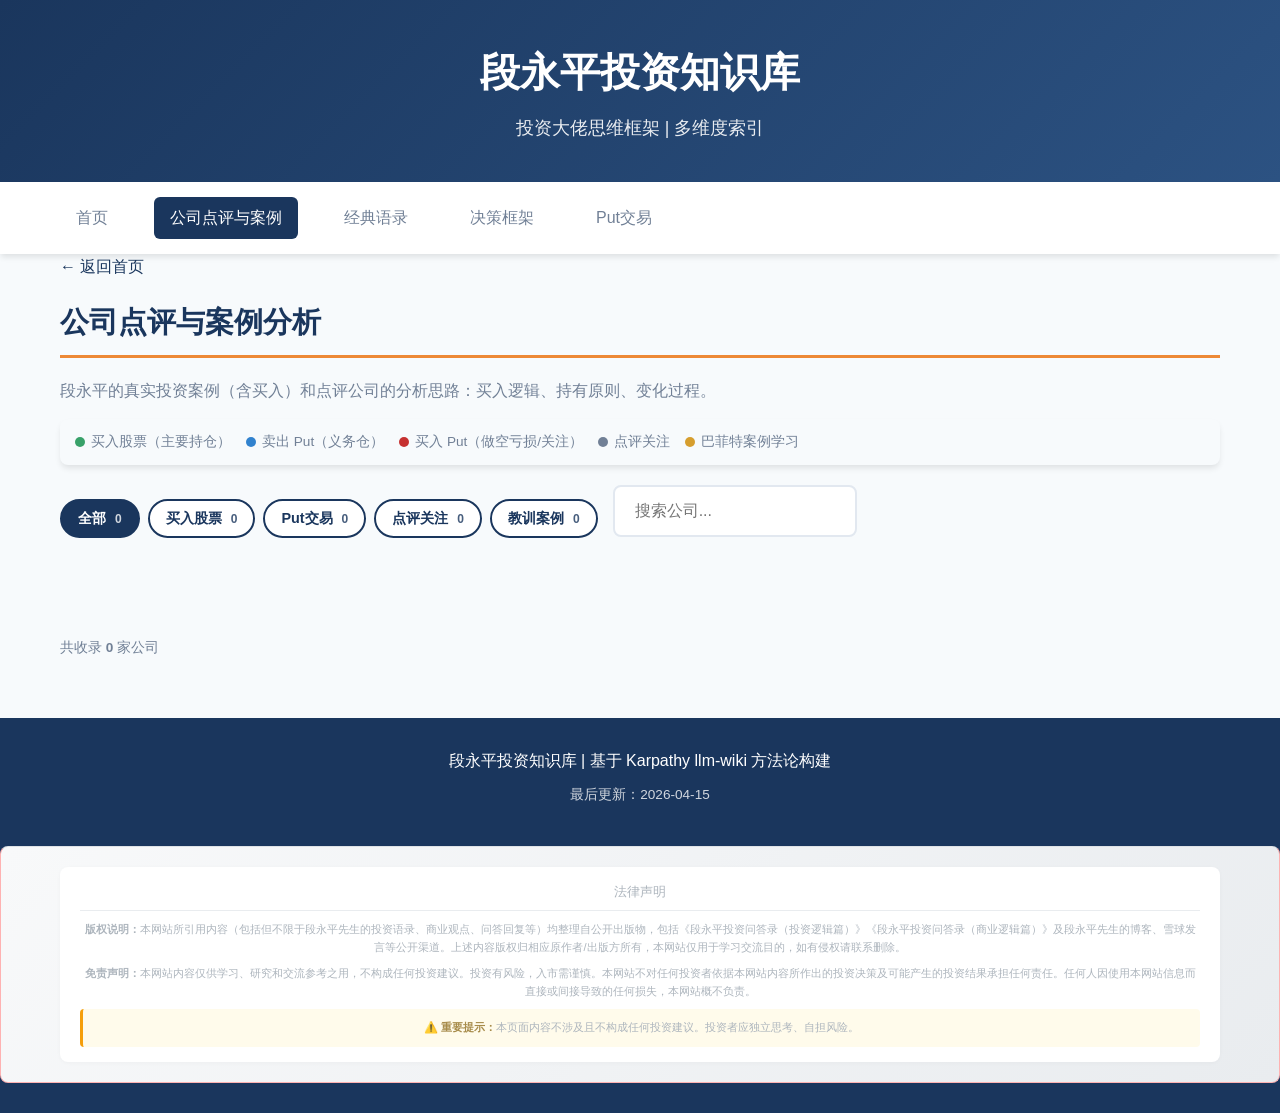
==== cases.html @ ea06ffbb "移动网站文件到根目录，启用 GitHub Pages 托管 Co-Authored-By: Claude <noreply@anthropic.com>" ====
<!DOCTYPE html>
<html lang="zh-CN">
<head>
    <meta charset="UTF-8">
    <meta name="viewport" content="width=device-width, initial-scale=1.0">
    <title>公司点评与案例分析 - 段永平投资知识库</title>
    <link rel="stylesheet" href="css/style.css">
    <script src="js/companyData.js"></script>
</head>
<body>
    <header>
        <div class="container">
            <h1>段永平投资知识库</h1>
            <p class="subtitle">投资大佬思维框架 | 多维度索引</p>
        </div>
    </header>

    <nav>
        <div class="container">
            <a href="index.html">首页</a>
            <a href="cases.html" class="active">公司点评与案例</a>
            <a href="quotes.html">经典语录</a>
            <a href="framework.html">决策框架</a>
            <a href="puts.html">Put交易</a>
        </div>
    </nav>

    <main class="container">
        <a href="index.html" class="back-link">← 返回首页</a>

        <section>
            <h2>公司点评与案例分析</h2>
            <p style="color: var(--text-secondary); margin-bottom: 15px;">
                段永平的真实投资案例（含买入）和点评公司的分析思路：买入逻辑、持有原则、变化过程。
            </p>

            <!-- 持仓状态图例 -->
            <div class="position-legend">
                <span class="legend-item">
                    <span class="legend-dot" style="background: #38a169;"></span>
                    买入股票（主要持仓）
                </span>
                <span class="legend-item">
                    <span class="legend-dot" style="background: #3182ce;"></span>
                    卖出 Put（义务仓）
                </span>
                <span class="legend-item">
                    <span class="legend-dot" style="background: #c53030;"></span>
                    买入 Put（做空亏损/关注）
                </span>
                <span class="legend-item">
                    <span class="legend-dot" style="background: #718096;"></span>
                    点评关注
                </span>
                <span class="legend-item">
                    <span class="legend-dot" style="background: #d69e2e;"></span>
                    巴菲特案例学习
                </span>
            </div>

            <!-- 公司类型筛选 -->
            <div class="filter-section">
                <div class="filter-tabs">
                    <button class="tab-btn active" onclick="filterCompanies('all')">全部 <span id="count-all">0</span></button>
                    <button class="tab-btn" onclick="filterCompanies('stock')">买入股票 <span id="count-stock">0</span></button>
                    <button class="tab-btn" onclick="filterCompanies('put')">Put交易 <span id="count-put">0</span></button>
                    <button class="tab-btn" onclick="filterCompanies('watching')">点评关注 <span id="count-watching">0</span></button>
                    <button class="tab-btn" onclick="filterCompanies('lesson')">教训案例 <span id="count-lesson">0</span></button>
                </div>
                <div class="search-box">
                    <input type="text" id="searchInput" placeholder="搜索公司..." onkeyup="searchCompanies()">
                </div>
            </div>
        </section>

        <!-- 公司列表视图 -->
        <section id="companyList">
            <div class="company-grid" id="companyGrid"></div>
            <p style="color: var(--text-secondary); margin-top: 20px; font-size: 0.85rem;">
                共收录 <strong id="totalCount">0</strong> 家公司
            </p>
        </section>

        <!-- 公司详情视图 -->
        <section id="companyDetail" style="display: none;">
            <a href="javascript:showList()" class="back-link">← 返回公司列表</a>
            <div id="detailContent"></div>
        </section>
    </main>

    <footer>
        <div class="container">
            <p>段永平投资知识库 | 基于 Karpathy llm-wiki 方法论构建</p>
            <p class="small">最后更新：2026-04-15</p>
        </div>
        <div class="legal-notice">
            <div class="container">
                <div class="notice-box">
                    <h4>法律声明</h4>
                    <div class="notice-content">
                        <p><strong>版权说明：</strong>本网站所引用内容（包括但不限于段永平先生的投资语录、商业观点、问答回复等）均整理自公开出版物，包括《段永平投资问答录（投资逻辑篇）》《段永平投资问答录（商业逻辑篇）》及段永平先生的博客、雪球发言等公开渠道。上述内容版权归相应原作者/出版方所有，本网站仅用于学习交流目的，如有侵权请联系删除。</p>
                        <p><strong>免责声明：</strong>本网站内容仅供学习、研究和交流参考之用，不构成任何投资建议。投资有风险，入市需谨慎。本网站不对任何投资者依据本网站内容所作出的投资决策及可能产生的投资结果承担任何责任。任何人因使用本网站信息而直接或间接导致的任何损失，本网站概不负责。</p>
                        <p class="disclaimer"><strong>⚠️ 重要提示：</strong>本页面内容不涉及且不构成任何投资建议。投资者应独立思考、自担风险。</p>
                    </div>
                </div>
            </div>
        </div>
    </footer>

    <script>
        // ========== 配置 ==========
        const positionConfig = {
            'stock': { icon: '📈', label: '买入股票', color: '#38a169', bg: '#e8f5e9', desc: '主要持仓' },
            'sell-put': { icon: '💰', label: '卖出 Put', color: '#3182ce', bg: '#ebf8ff', desc: '义务仓' },
            'put': { icon: '📉', label: '买入 Put', color: '#c53030', bg: '#ffebee', desc: '做空/关注' },
            'watching': { icon: '👀', label: '关注点评', color: '#718096', bg: '#f7fafc', desc: '分析关注' },
            'learning': { icon: '📚', label: '案例学习', color: '#d69e2e', bg: '#fffff0', desc: '巴菲特案例' },
            'entrepreneur': { icon: '🏢', label: '创业公司', color: '#dd6b20', bg: '#fffaf0', desc: '自创企业' }
        };

        // 7个重点案例的详细分析数据
        const caseAnalysisData = {
            '网易': {
                investmentProcess: [
                    { stage: '关注', date: '2000年', desc: '做小霸王时理解游戏行业' },
                    { stage: '买入股票', date: '2001-2002', desc: '互联网泡沫，股价跌至0.8美元，现金超过市值', price: '约$0.8/股' },
                    { stage: '持有', date: '2002-2006', desc: '公司转型游戏成功，业绩爆发' },
                    { stage: '部分减持', date: '2006年后', desc: '逐步变成历史持仓' }
                ],
                keyInsights: [
                    '在能力圈内投资 - 做游戏出身，理解游戏行业',
                    '极端低估时买入 - 现金超过市值',
                    '风险可控 - 即使最坏情况也不会亏光',
                    '敢重仓需要深入理解'
                ]
            },
            '苹果': {
                investmentProcess: [
                    { stage: '关注', date: '2011年初', desc: '乔布斯去世，市场担忧苹果未来' },
                    { stage: '首次买入', date: '2011-01-21', desc: '把去年赚的钱都放进去了', price: '约$44/股，市值约3000亿美元' },
                    { stage: '持续买入', date: '2011年', desc: '越跌越买，认为苹果依然低PE高增长' },
                    { stage: '持有', date: '2011-至今', desc: '逻辑不变就一直持有' }
                ],
                keyInsights: [
                    '好的生意模式具有很宽的护城河',
                    '买股票就是买公司未来现金流折现',
                    '必须在能力圈内，只买自己懂的',
                    '买入的逻辑没变，股价越低越应该高兴'
                ]
            },
            '腾讯控股': {
                investmentProcess: [
                    { stage: '关注', date: '2015年底', desc: '看好微信的社交网络护城河' },
                    { stage: '首次买入', date: '2015-12', desc: '开始买入腾讯', price: '一直没买是因为懒得调钱去香港' },
                    { stage: '持有', date: '2015-至今', desc: '用平常心对待市场波动' }
                ],
                keyInsights: [
                    '微信的社交网络护城河非常宽',
                    '只要买入逻辑没变就一直持有',
                    '用平常心对待短期波动'
                ]
            },
            '贵州茅台': {
                investmentProcess: [
                    { stage: '关注', date: '2013年初', desc: '塑化剂风波后开始关注' },
                    { stage: '首次买入', date: '2013-02', desc: '最近这段时间才开始买的', price: '当时茅台手里有200块钱现金' },
                    { stage: '持有', date: '2013-至今', desc: '品牌护城河依然在' }
                ],
                keyInsights: [
                    '买股票就是买公司，买公司就是买未来现金流',
                    '先款后货的商业模式非常健康',
                    '品牌护城河是最强的竞争优势',
                    '管理层本分是投资前提'
                ]
            },
            '阿里巴巴': {
                investmentProcess: [
                    { stage: '关注', date: '2010-2011', desc: '通过雅虎了解阿里' },
                    { stage: '买入雅虎', date: '2010-2012', desc: '买雅虎是为了买淘宝和阿里巴巴集团', price: '雅虎持有阿里40%+股份' },
                    { stage: '卖出雅虎', date: '2012年后', desc: '阿里上市后，溢价消失' }
                ],
                keyInsights: [
                    '买雅虎是为了买淘宝和阿里巴巴集团',
                    '对直接投资阿里有顾虑'
                ]
            },
            '雅虎': {
                investmentProcess: [
                    { stage: '买入股票', date: '2010-2012', desc: '股价低于阿里持股价值', price: '雅虎持有阿里40%+股份' },
                    { stage: '卖出', date: '2012年后', desc: '阿里上市后，溢价消失' }
                ],
                keyInsights: [
                    '雅虎只是持有阿里的工具',
                    '估值要动态看'
                ]
            },
            '百度': {
                investmentProcess: [
                    { stage: '关注', date: '2010年', desc: '看到一些"不对"的东西' },
                    { stage: '买入 Put', date: '2010年', desc: '开始做空百度', price: '后来被"夹空"' },
                    { stage: '亏损', date: '2010年', desc: '股价不跌反涨，被迫止损', price: '亏损1.5-2亿美元' }
                ],
                keyInsights: [
                    '做空是愚蠢的！',
                    '老巴的教导千万别忘：不做空，不借钱，不做不懂的东西',
                    '失去平常心就会做蠢事',
                    '做空风险无限，代价惨重'
                ]
            }
        };

        // ========== 状态 ==========
        let currentFilter = 'all';
        let currentSearch = '';

        // ========== 公司数据处理 ==========
        function getCompanyList() {
            return Object.keys(companyData).map(name => ({
                name: name,
                ...companyData[name]
            }));
        }

        function getPositionStatus(company) {
            // 根据 type 和 returnInfo 判断持仓状态
            const type = company.type || '';
            const returnInfo = company.returnInfo || '';

            if (type === '持仓公司' || returnInfo.includes('长期持')) {
                return 'stock';
            }
            if (type === '历史持仓') {
                if (returnInfo.includes('100倍') || returnInfo.includes('已清仓')) {
                    return 'stock';
                }
                return 'watching';
            }
            if (type === '教训案例') {
                if (returnInfo.includes('做空')) {
                    return 'put';
                }
                return 'lesson';
            }
            if (type === '创业公司' || type === '关联公司' || type === '早期创业') {
                return 'entrepreneur';
            }
            if (type === '学习案例') {
                return 'learning';
            }
            if (returnInfo.includes('Put') || returnInfo.includes('做空')) {
                return 'put';
            }
            if (returnInfo.includes('间接持')) {
                return 'stock';
            }
            return 'watching';
        }

        function countByCategory() {
            const list = getCompanyList();
            return {
                all: list.length,
                stock: list.filter(c => getPositionStatus(c) === 'stock').length,
                put: list.filter(c => ['put', 'sell-put'].includes(getPositionStatus(c))).length,
                watching: list.filter(c => ['watching', 'entrepreneur'].includes(getPositionStatus(c))).length,
                lesson: list.filter(c => getPositionStatus(c) === 'lesson').length
            };
        }

        // ========== 渲染 ==========
        function renderCompanies() {
            const grid = document.getElementById('companyGrid');
            let companies = getCompanyList();

            // 应用筛选
            if (currentFilter !== 'all') {
                if (currentFilter === 'stock') {
                    companies = companies.filter(c => getPositionStatus(c) === 'stock');
                } else if (currentFilter === 'put') {
                    companies = companies.filter(c => ['put', 'sell-put'].includes(getPositionStatus(c)));
                } else if (currentFilter === 'watching') {
                    companies = companies.filter(c => ['watching', 'entrepreneur'].includes(getPositionStatus(c)));
                } else if (currentFilter === 'lesson') {
                    companies = companies.filter(c => getPositionStatus(c) === 'lesson');
                }
            }

            // 应用搜索
            if (currentSearch) {
                companies = companies.filter(c =>
                    c.name.toLowerCase().includes(currentSearch.toLowerCase())
                );
            }

            // 按持仓状态和语录数排序
            const priority = { 'stock': 0, 'sell-put': 1, 'put': 2, 'lesson': 3, 'watching': 4, 'entrepreneur': 5, 'learning': 6 };
            companies.sort((a, b) => {
                const pa = priority[getPositionStatus(a)] ?? 9;
                const pb = priority[getPositionStatus(b)] ?? 9;
                if (pa !== pb) return pa - pb;
                return (b.quoteCount || 0) - (a.quoteCount || 0);
            });

            // 统计
            document.getElementById('totalCount').textContent = companies.length;

            if (companies.length === 0) {
                grid.innerHTML = '<div class="no-results">没有找到匹配的公司</div>';
                return;
            }

            grid.innerHTML = companies.map(company => {
                const position = getPositionStatus(company);
                const config = positionConfig[position] || positionConfig['watching'];
                const hasDetail = caseAnalysisData[company.name];

                return `
                    <div class="company-card ${hasDetail ? 'has-detail' : ''}" onclick="showCompanyDetail('${company.name}')">
                        <div class="card-header">
                            <h3>${company.name}</h3>
                            <span class="position-badge" style="background: ${config.bg}; color: ${config.color}; border: 1px solid ${config.color};">
                                ${config.icon} ${config.label}
                            </span>
                        </div>
                        ${company.symbol ? `<div class="symbol">${company.symbol}</div>` : ''}
                        <div class="card-meta">
                            <span class="quote-count">${company.quoteCount || 0} 条语录</span>
                            <span class="type-tag">${company.type || '未分类'}</span>
                        </div>
                        <div class="return-info">${company.returnInfo || ''}</div>
                        ${hasDetail ? '<div class="has-analysis">点击查看投资分析 →</div>' : ''}
                    </div>
                `;
            }).join('');
        }

        // ========== 公司详情 ==========

        // 公司关键词配置 - 用于过滤相关语录
        const companyKeywords = {
            '苹果': ['苹果', 'iPhone', 'iPad', 'Mac', '乔布斯', '库克', 'Apple'],
            '网易': ['网易', '游戏', '丁磊', '魔兽', 'NetEase'],
            '腾讯控股': ['腾讯', '微信', 'QQ', '马化腾', '社交'],
            '贵州茅台': ['茅台', '飞天', '酱香', '白酒', '茅台酒'],
            '阿里巴巴': ['阿里', '淘宝', '天猫', '马云', '阿里巴巴', '支付宝'],
            '雅虎': ['雅虎', 'Yahoo', '杨致远'],
            '百度': ['百度', '李彦宏', '搜索引擎', '竞价'],
            '谷歌': ['谷歌', 'Google', '安卓', 'Alphabet'],
            '通用电气': ['GE', '通用电气', '韦尔奇', '伊梅尔特'],
            '雅虎日本': ['雅虎日本', 'Yahoo Japan'],
            '阿里巴巴集团': ['阿里', '淘宝', '天猫', '马云', '阿里巴巴', '支付宝'],
            '拼多多': ['拼多多', '黄峥', '社交电商', '多多'],
            '腾讯音乐': ['腾讯音乐', 'QQ音乐', '酷狗', '酷我', '网易云音乐'],
            'Zoom': ['Zoom', '视频会议', '远程办公', '袁征'],
            '迪士尼': ['迪士尼', 'Disney', '漫威', '皮克斯'],
            '特斯拉': ['特斯拉', 'Tesla', '马斯克', '电动车', '新能源'],
            '台积电': ['台积电', 'TSMC', '半导体', '芯片制造'],
            '英特尔': ['英特尔', 'Intel', '芯片', 'CPU', '摩尔'],
            '百度': ['百度', '李彦宏', '搜索引擎']
        };

        // 检查语录是否与公司相关
        function isQuoteRelevant(quoteText, companyName) {
            const keywords = companyKeywords[companyName] || [companyName];
            const text = quoteText.toLowerCase();

            // 检查是否包含关键词
            const hasKeyword = keywords.some(kw =>
                text.includes(kw.toLowerCase())
            );

            // 如果没有关键词，检查是否是一般性投资讨论（保留）
            // 这类语录通常在问答中出现，提问者问的是关于这个公司的问题
            const generalKeywords = ['投资', '股票', '公司', '生意', '商业模式', '护城河', '本分', '平常心'];
            const hasGeneral = generalKeywords.some(kw => text.includes(kw));

            // 黑名单 - 明确是其他公司的语录
            const blackList = [];
            for (const [otherCompany, otherKeywords] of Object.entries(companyKeywords)) {
                if (otherCompany !== companyName) {
                    if (otherKeywords.some(kw => text.includes(kw.toLowerCase()))) {
                        // 如果包含其他公司关键词，且不包含本公司关键词，可能是其他公司的
                        if (!hasKeyword) {
                            return false;
                        }
                    }
                }
            }

            // 如果包含本公司关键词，或者是一般性讨论，保留
            return hasKeyword || hasGeneral;
        }

        function showCompanyDetail(name) {
            const company = companyData[name];
            if (!company) return;

            document.getElementById('companyList').style.display = 'none';
            document.getElementById('companyDetail').style.display = 'block';

            const position = getPositionStatus(company);
            const config = positionConfig[position] || positionConfig['watching'];
            const hasAnalysis = caseAnalysisData[name];
            const allQuotes = company.quotes || [];

            // 过滤出与公司相关的语录
            const quotes = allQuotes.filter(q => isQuoteRelevant(q.text, name));

            let detailHtml = `
                <div class="case-header">
                    <h2>${name} ${company.symbol ? `<span class="symbol">${company.symbol}</span>` : ''}</h2>
                    <div class="case-meta">
                        <span class="position-badge" style="background: ${config.bg}; color: ${config.color}; border: 1px solid ${config.color};">
                            ${config.icon} ${config.label}
                        </span>
                        <span>类型：${company.type || '未分类'}</span>
                        <span>投资状态：${company.returnInfo || '未明确'}</span>
                        <span>相关语录：${quotes.length}条</span>
                    </div>
                </div>

                <div class="case-content">
            `;

            // 如果有详细分析数据
            if (hasAnalysis) {
                const analysis = caseAnalysisData[name];

                // 投资过程时间线
                if (analysis.investmentProcess && analysis.investmentProcess.length > 0) {
                    detailHtml += `
                        <h3>投资过程</h3>
                        <div class="investment-process">
                            ${analysis.investmentProcess.map((step, idx) => {
                                const stepConfig = positionConfig[
                                    step.stage.includes('Put') ? (step.stage.includes('卖出') ? 'sell-put' : 'put') :
                                    step.stage.includes('亏损') ? 'put' :
                                    step.stage.includes('关注') || step.stage.includes('间接') ? 'watching' : 'stock'
                                ] || positionConfig['watching'];
                                return `
                                    <div class="process-step">
                                        <div class="step-number" style="background: ${stepConfig.color};">${idx + 1}</div>
                                        <div class="step-content">
                                            <div class="step-header">
                                                <span class="step-stage" style="color: ${stepConfig.color};">${step.stage}</span>
                                                ${step.date ? `<span class="step-date">${step.date}</span>` : ''}
                                            </div>
                                            <div class="step-desc">${step.desc}</div>
                                            ${step.price ? `<div class="step-price">💰 ${step.price}</div>` : ''}
                                        </div>
                                    </div>
                                `;
                            }).join('')}
                        </div>
                    `;
                }

                // 关键洞见
                if (analysis.keyInsights && analysis.keyInsights.length > 0) {
                    detailHtml += `
                        <h3>关键洞见</h3>
                        <ul class="insights-list">
                            ${analysis.keyInsights.map(insight => `<li>${insight}</li>`).join('')}
                        </ul>
                    `;
                }
            }

            // 语录查看器
            detailHtml += `
                <h3>相关语录（共 ${quotes.length} 条）</h3>
                <div class="quotes-section">
                    <button class="quotes-toggle-btn" onclick="toggleQuotes(this)">
                        <span class="quotes-count">点击展开语录</span>
                        <span class="quotes-icon">▾</span>
                    </button>
                    <div class="quotes-panel" style="display: none;">
                        <div class="quotes-search">
                            <input type="text" placeholder="搜索语录..." oninput="filterQuotes(this.value)">
                        </div>
                        <div class="quotes-filters">
                            <button class="filter-btn active" data-type="all" onclick="filterByType(this)">全部</button>
                            <button class="filter-btn" data-type="qa" onclick="filterByType(this)">💬 问答形式</button>
                            <button class="filter-btn" data-type="article" onclick="filterByType(this)">📝 博客文章</button>
                        </div>
                        <div class="quotes-filters quotes-sources">
                            <span class="filter-label">来源：</span>
                            <button class="filter-btn active" data-source="all" onclick="filterBySource(this)">全部</button>
                            <button class="filter-btn" data-source="投资逻辑篇" onclick="filterBySource(this)">投资逻辑篇</button>
                            <button class="filter-btn" data-source="商业逻辑篇" onclick="filterBySource(this)">商业逻辑篇</button>
                            <button class="filter-btn" data-source="博客文章合集" onclick="filterBySource(this)">博客文章合集</button>
                            <button class="filter-btn" data-source="帖子合集" onclick="filterBySource(this)">帖子合集</button>
                        </div>
                        <div class="quotes-toolbar">
                            <span class="quotes-results-count">显示 10 / ${quotes.length} 条</span>
                            <select class="quotes-sort" onchange="sortQuotes(this.value)">
                                <option value="page">按页码</option>
                                <option value="source">按来源</option>
                            </select>
                        </div>
                        <div class="quotes-list"></div>
                        <button class="quotes-load-more" onclick="loadMoreQuotes()">加载更多</button>
                    </div>
                </div>
            `;

            detailHtml += '</div>';

            document.getElementById('detailContent').innerHTML = detailHtml;

            // 初始化语录状态
            window.currentCompanyQuotes = quotes;
            window.filteredQuotes = [...quotes];
            window.currentQuoteType = 'all';
            window.currentQuoteSource = 'all';
            window.currentQuoteSearch = '';
            window.currentQuoteSort = 'page';
            window.displayCount = 10;

            window.scrollTo(0, 0);
        }

        // ========== 语录查看器功能 ==========
        function toggleQuotes(btn) {
            const panel = btn.nextElementSibling;
            const isOpen = panel.style.display !== 'none';

            if (isOpen) {
                panel.style.display = 'none';
                btn.querySelector('.quotes-icon').textContent = '▾';
            } else {
                panel.style.display = 'block';
                btn.querySelector('.quotes-icon').textContent = '▴';
                if (!panel.dataset.initialized) {
                    renderQuotesList();
                    panel.dataset.initialized = 'true';
                }
            }
        }

        function filterQuotes(searchText) {
            window.currentQuoteSearch = searchText;
            applyQuoteFilters();
        }

        function filterByType(btn) {
            document.querySelectorAll('.quotes-filters .filter-btn[data-type]').forEach(b => b.classList.remove('active'));
            btn.classList.add('active');
            window.currentQuoteType = btn.dataset.type;
            applyQuoteFilters();
        }

        function filterBySource(btn) {
            document.querySelectorAll('.quotes-sources .filter-btn').forEach(b => b.classList.remove('active'));
            btn.classList.add('active');
            window.currentQuoteSource = btn.dataset.source;
            applyQuoteFilters();
        }

        function getQuoteType(text) {
            // 判断是否为问答形式
            if (text.includes('网友') && text.includes('段永平')) {
                return 'qa';
            }
            return 'article';
        }

        function sortQuotes(sortType) {
            window.currentQuoteSort = sortType;
            applyQuoteFilters();
        }

        function applyQuoteFilters() {
            let quotes = [...window.currentCompanyQuotes];

            // 类型筛选
            if (window.currentQuoteType && window.currentQuoteType !== 'all') {
                quotes = quotes.filter(q => getQuoteType(q.text) === window.currentQuoteType);
            }

            // 来源筛选
            if (window.currentQuoteSource && window.currentQuoteSource !== 'all') {
                quotes = quotes.filter(q => q.source === window.currentQuoteSource);
            }

            // 搜索筛选
            if (window.currentQuoteSearch) {
                const search = window.currentQuoteSearch.toLowerCase();
                quotes = quotes.filter(q => q.text.toLowerCase().includes(search));
            }

            // 排序
            quotes.sort((a, b) => {
                if (window.currentQuoteSort === 'page') {
                    return (a.page || 0) - (b.page || 0);
                } else {
                    return (a.source || '').localeCompare(b.source || '');
                }
            });

            window.filteredQuotes = quotes;
            window.displayCount = 10;
            renderQuotesList();
        }

        function renderQuotesList() {
            const list = document.querySelector('.quotes-list');
            if (!list) return;

            const visibleQuotes = window.filteredQuotes.slice(0, window.displayCount);
            const toolbar = document.querySelector('.quotes-toolbar');

            if (toolbar) {
                toolbar.querySelector('.quotes-results-count').textContent =
                    `显示 ${visibleQuotes.length} / ${window.filteredQuotes.length} 条`;
            }

            // 过滤段永平介绍性文字
            function filterIntro(text) {
                // 简介模式：段永平后面的介绍性文字，包含多个头衔/成就
                const introPatterns = [
                    /段永平[：:]\s*著名[人生企业家]/g,
                    /段永平[：:]\s*同时也是?著名[投资人企业]/g,
                    /段永平[：:]\s*不管[是作]/g,
                    /段永平[：:]\s*本期[雪球]/g,
                    /段永平[：:]\s*著名[企业家投资人]/g,
                    /段永平[：:]\s*[小创][a-zA-Z\u4e00-\u9fa5]+品牌[a-zA-Z\u4e00-\u9fa5]+/g,
                ];

                // 匹配 "段永平：xxx。" 格式的简介（xxx是对段永平的介绍）
                // 通常简介包含 "企业家"、"创始人"、"投资人" 等关键词
                const fullIntroPattern = /段永平[：:]([^。\n]*(?:著名|创始人|投资人|企业家|品牌)[^。\n]*(?:\。|$))/g;

                let result = text;
                let match;

                // 移除整句简介 "段永平：xxx。" 格式
                while ((match = fullIntroPattern.exec(text)) !== null) {
                    const introText = match[1];
                    // 如果简介较短（少于100字），认为是介绍性文字
                    if (introText.length < 150) {
                        result = result.replace(match[0], '段永平：');
                    }
                }

                // 清理多余的冒号
                result = result.replace(/段永平[：:]\s*[：:]/g, '段永平：');
                // 移除仅有冒号后面是空白的情况
                result = result.replace(/段永平[：:]\s*$/gm, '');

                return result;
            }

            // 格式化问答语录 - 确保网友问题在段永平回答之前
            function formatQAText(text) {
                // 先过滤简介
                text = filterIntro(text);

                // 收集所有问答片段
                const allMatches = [];
                let match;

                // 找网友问题 - 支持多种格式：
                // "01.网友："、"网友："、"问："、"网友xxx："
                const qPattern = /((?:\d+[\.、]?\s*)?(?:网友[^：:]*?|问)[：:])/g;
                while ((match = qPattern.exec(text)) !== null) {
                    allMatches.push({
                        index: match.index,
                        type: 'question',
                        text: match[0],
                        length: match[0].length
                    });
                }

                // 找段永平回答
                const aPattern = /段永平[：:]/g;
                while ((match = aPattern.exec(text)) !== null) {
                    allMatches.push({
                        index: match.index,
                        type: 'answer',
                        text: match[0],
                        length: match[0].length
                    });
                }

                // 如果没有任何问答标记，返回原文
                if (allMatches.length === 0) {
                    return `<div class="qa-text">${text}</div>`;
                }

                // 按位置排序
                allMatches.sort((a, b) => a.index - b.index);

                // 重新配对：确保格式是「网友问 → 段永平答」
                // 如果原始顺序是「段永平→网友」，需要交换
                const qaPairs = [];
                let i = 0;

                while (i < allMatches.length) {
                    const current = allMatches[i];

                    if (current.type === 'question') {
                        // 这是网友问题
                        // 找下一个段永平回答
                        const nextAnswerIdx = allMatches.findIndex((m, idx) => idx > i && m.type === 'answer');
                        let qContent = text.substring(current.index + current.length,
                            nextAnswerIdx !== -1 ? allMatches[nextAnswerIdx].index : text.length).trim();

                        if (nextAnswerIdx !== -1) {
                            // 有对应的段永平回答
                            const answer = allMatches[nextAnswerIdx];
                            const afterAnswerIdx = nextAnswerIdx + 1 < allMatches.length ? allMatches[nextAnswerIdx + 1].index : text.length;
                            const aContent = text.substring(answer.index + answer.length, afterAnswerIdx).trim();
                            qaPairs.push({ question: current, qContent, answer, aContent });
                            i = nextAnswerIdx + 1;
                        } else {
                            // 只有问题，没有段永平回答
                            qaPairs.push({ question: current, qContent, answer: null, aContent: '' });
                            i++;
                        }
                    } else {
                        // 这是段永平回答
                        // 检查前一个配对是否已经有回答
                        if (qaPairs.length > 0) {
                            const lastPair = qaPairs[qaPairs.length - 1];
                            if (lastPair.answer === null) {
                                // 前一个网友问题没有回答，当前段永平就是它的回答
                                // 检查这是否是「段永平→网友」的错位情况
                                if (lastPair.question && current.index < lastPair.question.index) {
                                    // 这是「段永平在前」的情况
                                    // 段永平的内容是回答，02.网友是新的问题
                                    const betweenText = text.substring(
                                        current.index + current.length,
                                        lastPair.question.index
                                    ).trim();
                                    // 把段永平的内容当作回答，02.网友当作问题
                                    lastPair.answer = current;
                                    lastPair.aContent = current.text + betweenText + (lastPair.qContent || '');
                                    lastPair.qContent = '';
                                    // 保留02.网友的问题内容作为下一个
                                    const nextIndex = lastPair.question.index + lastPair.question.length;
                                    const nextContent = text.substring(nextIndex,
                                        allMatches[i + 1] ? allMatches[i + 1].index : text.length).trim();
                                    // 当前段永平的回答已经用完，需要找下一个段永平
                                    const nextAnswerIdx = allMatches.findIndex((m, idx) => idx > i && m.type === 'answer');
                                    if (nextAnswerIdx !== -1) {
                                        const nextAnswer = allMatches[nextAnswerIdx];
                                        const nextAContent = text.substring(
                                            nextAnswer.index + nextAnswer.length,
                                            allMatches[nextAnswerIdx + 1] ? allMatches[nextAnswerIdx + 1].index : text.length
                                        ).trim();
                                        qaPairs.push({
                                            question: lastPair.question,
                                            qContent: betweenText + lastPair.question.text + nextContent,
                                            answer: nextAnswer,
                                            aContent: nextAnswer.text + nextAContent
                                        });
                                        // 删除原来的那个（已合并）
                                        qaPairs.shift();
                                        i = nextAnswerIdx + 1;
                                    } else {
                                        i++;
                                    }
                                } else {
                                    // 正常情况：网友问题在前，段永平在后
                                    lastPair.answer = current;
                                    const nextIndex = i + 1 < allMatches.length ? allMatches[i + 1].index : text.length;
                                    lastPair.aContent = current.text + text.substring(current.index + current.length, nextIndex).trim();
                                    i++;
                                }
                            } else {
                                // 前一个已经有回答，当前是单独的段永平回答
                                const nextIndex = i + 1 < allMatches.length ? allMatches[i + 1].index : text.length;
                                const aContent = text.substring(current.index + current.length, nextIndex).trim();
                                qaPairs.push({ question: null, qContent: '', answer: current, aContent });
                                i++;
                            }
                        } else {
                            // 没有前一个配对，单独的段永平回答
                            const nextIndex = i + 1 < allMatches.length ? allMatches[i + 1].index : text.length;
                            const aContent = text.substring(current.index + current.length, nextIndex).trim();
                            qaPairs.push({ question: null, qContent: '', answer: current, aContent });
                            i++;
                        }
                    }
                }

                // 生成 HTML
                let html = '';
                for (const pair of qaPairs) {
                    if (pair.question && pair.answer) {
                        html += `<div class="qa-pair">
                            <span class="qa-question-text">${pair.question.text}${pair.qContent}</span><br>
                            <span class="qa-answer-text">${pair.answer.text}${pair.aContent}</span>
                        </div>`;
                    } else if (pair.question) {
                        html += `<div class="qa-pair">
                            <span class="qa-question-text">${pair.question.text}${pair.qContent}</span>
                        </div>`;
                    } else if (pair.answer) {
                        html += `<div class="qa-pair">
                            <span class="qa-answer-text">${pair.answer.text}${pair.aContent}</span>
                        </div>`;
                    }
                }

                return html || `<div class="qa-text">${text}</div>`;
            }

            list.innerHTML = visibleQuotes.map(q => {
                const highlightText = (text, search) => {
                    if (!search) return text;
                    const regex = new RegExp(`(${search})`, 'gi');
                    return text.replace(regex, '<mark>$1</mark>');
                };

                const quoteType = getQuoteType(q.text);
                const typeIcon = quoteType === 'qa' ? '💬' : '📝';
                const typeLabel = quoteType === 'qa' ? '问答' : '文章';

                return `
                    <div class="quote-item ${quoteType === 'qa' ? 'quote-qa' : 'quote-article'}">
                        <div class="quote-type-badge">${typeIcon} ${typeLabel}</div>
                        <div class="quote-text">${formatQAText(q.text)}</div>
                        <div class="quote-meta">
                            <span class="quote-source">${q.source || '未知来源'}</span>
                            ${q.page ? `<span class="quote-page">第 ${q.page} 页</span>` : ''}
                        </div>
                    </div>
                `;
            }).join('');

            const loadMoreBtn = document.querySelector('.quotes-load-more');
            if (loadMoreBtn) {
                loadMoreBtn.style.display = window.displayCount >= window.filteredQuotes.length ? 'none' : 'block';
            }
        }

        function loadMoreQuotes() {
            window.displayCount += 10;
            renderQuotesList();
        }

        // ========== 返回列表 ==========
        function showList() {
            document.getElementById('companyList').style.display = 'block';
            document.getElementById('companyDetail').style.display = 'none';
        }

        // ========== 筛选和搜索 ==========
        function filterCompanies(filter) {
            currentFilter = filter;
            document.querySelectorAll('.filter-tabs .tab-btn').forEach(btn => {
                btn.classList.remove('active');
                if (btn.onclick.toString().includes(`'${filter}'`)) {
                    btn.classList.add('active');
                }
            });
            renderCompanies();
        }

        function searchCompanies() {
            currentSearch = document.getElementById('searchInput').value;
            renderCompanies();
        }

        // ========== 初始化 ==========
        document.addEventListener('DOMContentLoaded', function() {
            // 更新分类统计
            const counts = countByCategory();
            document.getElementById('count-all').textContent = counts.all;
            document.getElementById('count-stock').textContent = counts.stock;
            document.getElementById('count-put').textContent = counts.put;
            document.getElementById('count-watching').textContent = counts.watching;
            document.getElementById('count-lesson').textContent = counts.lesson;

            renderCompanies();
        });
    </script>

    <style>
        /* 持仓状态图例 */
        .position-legend {
            display: flex;
            flex-wrap: wrap;
            gap: 15px;
            margin: 15px 0;
            padding: 12px 15px;
            background: var(--bg-light);
            border-radius: 8px;
            font-size: 0.85rem;
        }
        .legend-item {
            display: flex;
            align-items: center;
            gap: 6px;
        }
        .legend-dot {
            width: 10px;
            height: 10px;
            border-radius: 50%;
        }

        /* 筛选区域 */
        .filter-section {
            display: flex;
            flex-wrap: wrap;
            gap: 15px;
            align-items: center;
            margin: 20px 0;
        }
        .filter-tabs {
            display: flex;
            flex-wrap: wrap;
            gap: 8px;
        }
        .filter-tabs .tab-btn {
            padding: 8px 16px;
            border: 2px solid var(--primary);
            background: white;
            color: var(--primary);
            border-radius: 20px;
            cursor: pointer;
            font-weight: bold;
            transition: all 0.3s;
        }
        .filter-tabs .tab-btn:hover {
            background: var(--bg-light);
        }
        .filter-tabs .tab-btn.active {
            background: var(--primary);
            color: white;
        }
        .filter-tabs .tab-btn span {
            font-size: 0.75rem;
            opacity: 0.8;
        }

        /* 公司卡片 */
        .company-grid {
            display: grid;
            grid-template-columns: repeat(auto-fill, minmax(280px, 1fr));
            gap: 20px;
            margin: 20px 0;
        }
        .company-card {
            background: white;
            border: 1px solid var(--border);
            border-radius: 12px;
            padding: 20px;
            cursor: pointer;
            transition: all 0.3s;
        }
        .company-card:hover {
            box-shadow: 0 4px 12px rgba(0,0,0,0.1);
            transform: translateY(-2px);
        }
        .company-card.has-detail {
            border-color: var(--primary);
        }
        .card-header {
            display: flex;
            justify-content: space-between;
            align-items: flex-start;
            margin-bottom: 10px;
        }
        .card-header h3 {
            font-size: 1.1rem;
            color: var(--text-primary);
            margin: 0;
        }
        .symbol {
            font-size: 0.8rem;
            color: var(--text-secondary);
            margin: 4px 0;
        }
        .card-meta {
            display: flex;
            gap: 10px;
            align-items: center;
            margin: 10px 0;
        }
        .quote-count {
            font-size: 0.85rem;
            color: var(--text-secondary);
        }
        .type-tag {
            font-size: 0.75rem;
            padding: 2px 8px;
            background: var(--bg-light);
            border-radius: 4px;
            color: var(--text-secondary);
        }
        .return-info {
            font-size: 0.9rem;
            color: var(--accent);
            font-weight: 500;
            margin-top: 8px;
        }
        .has-analysis {
            margin-top: 12px;
            padding-top: 12px;
            border-top: 1px dashed var(--border);
            font-size: 0.85rem;
            color: var(--primary);
        }

        /* 持仓状态徽章 */
        .position-badge {
            padding: 4px 10px !important;
            border-radius: 12px !important;
            font-weight: 600 !important;
            font-size: 0.75rem !important;
            white-space: nowrap;
        }

        /* 投资过程时间线 */
        .investment-process {
            display: flex;
            flex-wrap: wrap;
            gap: 15px;
            margin: 20px 0;
            padding: 20px;
            background: var(--bg-light);
            border-radius: 12px;
        }
        .process-step {
            display: flex;
            align-items: flex-start;
            gap: 12px;
            flex: 1;
            min-width: 200px;
        }
        .step-number {
            width: 28px;
            height: 28px;
            border-radius: 50%;
            color: white;
            display: flex;
            align-items: center;
            justify-content: center;
            font-weight: bold;
            font-size: 0.85rem;
            flex-shrink: 0;
        }
        .step-content {
            flex: 1;
        }
        .step-header {
            display: flex;
            justify-content: space-between;
            align-items: center;
            margin-bottom: 4px;
        }
        .step-stage {
            font-weight: bold;
        }
        .step-date {
            font-size: 0.8rem;
            color: var(--text-secondary);
            background: var(--bg-light);
            padding: 2px 8px;
            border-radius: 10px;
        }
        .step-desc {
            font-size: 0.85rem;
            color: var(--text-secondary);
        }
        .step-price {
            font-size: 0.8rem;
            color: var(--accent);
            margin-top: 6px;
            font-weight: 500;
        }

        /* 关键洞见 */
        .insights-list {
            list-style: none;
            padding: 0;
            margin: 15px 0;
        }
        .insights-list li {
            padding: 12px 15px;
            background: var(--bg-light);
            margin: 8px 0;
            border-radius: 6px;
            border-left: 3px solid var(--accent);
            font-size: 0.95rem;
        }

        /* 语录查看器样式 */
        .quotes-section {
            margin-top: 20px;
        }
        .quotes-toggle-btn {
            width: 100%;
            padding: 15px 20px;
            background: linear-gradient(135deg, var(--bg-light) 0%, #edf2f7 100%);
            border: 2px solid var(--primary);
            border-radius: 8px;
            cursor: pointer;
            display: flex;
            justify-content: space-between;
            align-items: center;
            font-size: 1rem;
            transition: all 0.3s;
            color: var(--primary);
        }
        .quotes-toggle-btn:hover {
            background: var(--primary);
            color: white;
        }
        .quotes-count {
            font-weight: bold;
        }
        .quotes-icon {
            font-size: 0.8rem;
        }
        .quotes-panel {
            margin-top: 15px;
            padding: 20px;
            background: var(--bg-light);
            border-radius: 8px;
        }
        .quotes-search {
            margin-bottom: 15px;
        }
        .quotes-search input {
            width: 100%;
            padding: 12px 15px;
            border: 1px solid var(--border);
            border-radius: 6px;
            font-size: 0.95rem;
        }
        .quotes-search input:focus {
            border-color: var(--primary);
            outline: none;
        }
        .quotes-filters {
            display: flex;
            flex-wrap: wrap;
            gap: 8px;
            margin-bottom: 15px;
        }
        .filter-btn {
            padding: 6px 14px;
            background: white;
            border: 1px solid var(--border);
            border-radius: 20px;
            cursor: pointer;
            font-size: 0.85rem;
            transition: all 0.2s;
        }
        .filter-btn:hover {
            border-color: var(--primary);
        }
        .filter-btn.active {
            background: var(--primary);
            color: white;
            border-color: var(--primary);
        }
        .quotes-toolbar {
            display: flex;
            justify-content: space-between;
            align-items: center;
            margin-bottom: 15px;
            padding-bottom: 10px;
            border-bottom: 1px solid var(--border);
        }
        .quotes-results-count {
            color: var(--text-secondary);
            font-size: 0.9rem;
        }
        .quotes-sort {
            padding: 6px 12px;
            border: 1px solid var(--border);
            border-radius: 4px;
            cursor: pointer;
        }
        .quotes-list {
            max-height: 500px;
            overflow-y: auto;
        }
        .quote-item {
            background: white;
            padding: 15px;
            border-radius: 6px;
            margin-bottom: 10px;
            border-left: 3px solid var(--accent);
        }
        .quote-item.quote-qa {
            border-left-color: #3182ce;
            background: linear-gradient(135deg, #fff 0%, #ebf8ff 100%);
        }
        .quote-item.quote-article {
            border-left-color: #38a169;
            background: linear-gradient(135deg, #fff 0%, #f0fff4 100%);
        }
        .quote-type-badge {
            display: inline-block;
            font-size: 0.75rem;
            padding: 2px 8px;
            border-radius: 10px;
            margin-bottom: 8px;
            font-weight: 500;
        }
        .quote-qa .quote-type-badge {
            background: #3182ce;
            color: white;
        }
        .quote-article .quote-type-badge {
            background: #38a169;
            color: white;
        }

        /* 问答格式 */
        .quote-text .qa-pair {
            margin-bottom: 12px;
            line-height: 1.7;
        }
        .quote-text .qa-question-text {
            display: block;
            color: #e53e3e;
            font-weight: 500;
            padding: 10px 12px;
            background: #fff5f5;
            border-left: 3px solid #e53e3e;
            border-radius: 4px 4px 0 0;
        }
        .quote-text .qa-answer-text {
            display: block;
            color: #2b6cb0;
            font-weight: 500;
            padding: 10px 12px;
            background: #ebf8ff;
            border-left: 3px solid #2b6cb0;
            border-radius: 0 0 4px 4px;
        }
        .quote-text .qa-context {
            color: var(--text-secondary);
            font-size: 0.9rem;
            padding: 4px 0;
        }
        .quote-text {
            font-size: 0.95rem;
            line-height: 1.6;
            margin-bottom: 10px;
        }
        .quote-text mark {
            background: #fff3cd;
            padding: 0 2px;
            border-radius: 2px;
        }
        .quote-meta {
            display: flex;
            justify-content: space-between;
            font-size: 0.8rem;
            color: var(--text-secondary);
        }
        .quotes-load-more {
            width: 100%;
            padding: 12px;
            margin-top: 15px;
            background: white;
            border: 1px solid var(--primary);
            color: var(--primary);
            border-radius: 6px;
            cursor: pointer;
            font-weight: 500;
            transition: all 0.2s;
        }
        .quotes-load-more:hover {
            background: var(--primary);
            color: white;
        }

        .no-results {
            text-align: center;
            padding: 40px;
            color: var(--text-secondary);
        }

        /* 类型筛选样式 */
        .quotes-sources {
            margin-top: 10px;
            padding-top: 10px;
            border-top: 1px dashed var(--border);
        }
        .quotes-sources .filter-label {
            font-size: 0.85rem;
            color: var(--text-secondary);
            margin-right: 10px;
        }
        .quotes-sources .filter-btn {
            padding: 4px 10px;
            font-size: 0.8rem;
        }

        /* 法律声明样式 */
        .legal-notice {
            background: linear-gradient(135deg, #f8f9fa 0%, #e9ecef 100%);
            border-top: 1px solid #dee2e6;
            margin-top: 40px;
            padding: 20px 0;
        }
        .legal-notice .notice-box {
            background: white;
            border-radius: 8px;
            padding: 15px 20px;
            box-shadow: 0 1px 4px rgba(0,0,0,0.03);
        }
        .legal-notice h4 {
            color: #adb5bd;
            font-size: 0.8rem;
            margin-bottom: 10px;
            padding-bottom: 8px;
            border-bottom: 1px solid #e9ecef;
            font-weight: normal;
        }
        .legal-notice .notice-content p {
            font-size: 0.7rem;
            line-height: 1.6;
            color: #adb5bd;
            margin-bottom: 8px;
        }
        .legal-notice .notice-content p:last-child {
            margin-bottom: 0;
        }
        .legal-notice .disclaimer {
            background: #fffbeb;
            color: #a78b4a;
            padding: 10px 12px;
            border-radius: 4px;
            border-left: 3px solid #f59e0b;
        }
        .legal-notice .disclaimer strong {
            color: #a78b4a;
        }
    </style>
</body>
</html>
---- css/style.css ----
/* 全局样式 */
:root {
    --primary: #1a365d;
    --secondary: #2c5282;
    --accent: #ed8936;
    --bg-light: #f7fafc;
    --bg-card: #ffffff;
    --text-primary: #2d3748;
    --text-secondary: #718096;
    --border: #e2e8f0;
    --shadow: 0 4px 6px -1px rgba(0, 0, 0, 0.1);
}

* {
    margin: 0;
    padding: 0;
    box-sizing: border-box;
}

body {
    font-family: -apple-system, BlinkMacSystemFont, "Segoe UI", Roboto, "Helvetica Neue", Arial, sans-serif;
    line-height: 1.6;
    color: var(--text-primary);
    background-color: var(--bg-light);
}

.container {
    max-width: 1200px;
    margin: 0 auto;
    padding: 0 20px;
}

/* Header */
header {
    background: linear-gradient(135deg, var(--primary) 0%, var(--secondary) 100%);
    color: white;
    padding: 40px 0;
    text-align: center;
}

header h1 {
    font-size: 2.5rem;
    margin-bottom: 10px;
}

header .subtitle {
    font-size: 1.1rem;
    opacity: 0.9;
}

/* Navigation */
nav {
    background: var(--bg-card);
    box-shadow: var(--shadow);
    position: sticky;
    top: 0;
    z-index: 100;
}

nav .container {
    display: flex;
    gap: 30px;
    padding: 15px 20px;
}

nav a {
    color: var(--text-secondary);
    text-decoration: none;
    font-weight: 500;
    padding: 8px 16px;
    border-radius: 6px;
    transition: all 0.2s;
}

nav a:hover {
    color: var(--primary);
    background: var(--bg-light);
}

nav a.active {
    color: white;
    background: var(--primary);
}

/* Main Content */
main {
    padding: 40px 0;
}

section {
    margin-bottom: 50px;
}

section h2 {
    font-size: 1.8rem;
    color: var(--primary);
    margin-bottom: 20px;
    padding-bottom: 10px;
    border-bottom: 3px solid var(--accent);
}

/* Hero Section */
.hero {
    background: var(--bg-card);
    padding: 30px;
    border-radius: 12px;
    box-shadow: var(--shadow);
}

.profile {
    margin-top: 20px;
}

.profile ul {
    list-style: none;
    margin-top: 15px;
}

.profile li {
    padding: 10px 0;
    padding-left: 25px;
    position: relative;
}

.profile li::before {
    content: "▸";
    position: absolute;
    left: 0;
    color: var(--accent);
}

/* Stats */
.stats {
    display: grid;
    grid-template-columns: repeat(auto-fit, minmax(200px, 1fr));
    gap: 20px;
}

.stat-card {
    background: var(--bg-card);
    padding: 30px;
    border-radius: 12px;
    box-shadow: var(--shadow);
    text-align: center;
}

.stat-card .number {
    display: block;
    font-size: 3rem;
    font-weight: bold;
    color: var(--primary);
}

.stat-card .label {
    color: var(--text-secondary);
    font-size: 0.9rem;
}

/* Feature Grid */
.feature-grid {
    display: grid;
    grid-template-columns: repeat(auto-fit, minmax(250px, 1fr));
    gap: 25px;
}

.feature-card {
    background: var(--bg-card);
    padding: 30px;
    border-radius: 12px;
    box-shadow: var(--shadow);
    transition: transform 0.2s;
}

.feature-card:hover {
    transform: translateY(-5px);
}

.feature-card h3 {
    color: var(--primary);
    margin-bottom: 10px;
}

.feature-card p {
    color: var(--text-secondary);
    margin-bottom: 15px;
}

.btn {
    display: inline-block;
    padding: 10px 20px;
    background: var(--primary);
    color: white;
    text-decoration: none;
    border-radius: 6px;
    font-weight: 500;
    transition: background 0.2s;
}

.btn:hover {
    background: var(--secondary);
}

/* Principles */
.principle-list {
    display: grid;
    grid-template-columns: repeat(auto-fit, minmax(300px, 1fr));
    gap: 20px;
}

.principle-item {
    background: var(--bg-card);
    padding: 25px;
    border-radius: 12px;
    box-shadow: var(--shadow);
    border-left: 4px solid var(--accent);
}

.principle-item h3 {
    color: var(--primary);
    margin-bottom: 10px;
}

.principle-item p {
    color: var(--text-secondary);
}

/* Company Cards */
.company-grid {
    display: grid;
    grid-template-columns: repeat(auto-fill, minmax(280px, 1fr));
    gap: 20px;
}

.company-card {
    background: var(--bg-card);
    padding: 25px;
    border-radius: 12px;
    box-shadow: var(--shadow);
    transition: all 0.2s;
    cursor: pointer;
}

.company-card:hover {
    transform: translateY(-3px);
    box-shadow: 0 8px 25px rgba(0, 0, 0, 0.1);
}

.company-card h3 {
    color: var(--primary);
    font-size: 1.3rem;
    margin-bottom: 10px;
}

.company-card .mentions {
    color: var(--text-secondary);
    font-size: 0.9rem;
    margin-bottom: 10px;
}

.company-card .tags {
    display: flex;
    gap: 8px;
    flex-wrap: wrap;
}

.tag {
    background: var(--bg-light);
    color: var(--text-secondary);
    padding: 4px 12px;
    border-radius: 20px;
    font-size: 0.8rem;
}

/* Topic Cards */
.topic-grid {
    display: grid;
    grid-template-columns: repeat(auto-fill, minmax(300px, 1fr));
    gap: 25px;
}

.topic-card {
    background: var(--bg-card);
    padding: 30px;
    border-radius: 12px;
    box-shadow: var(--shadow);
    border-top: 4px solid var(--accent);
}

.topic-card h3 {
    color: var(--primary);
    font-size: 1.4rem;
    margin-bottom: 15px;
}

.topic-card .description {
    color: var(--text-secondary);
    margin-bottom: 15px;
}

.topic-card .mentions {
    color: var(--accent);
    font-weight: bold;
}

/* Quote Cards */
.quote-grid {
    display: grid;
    grid-template-columns: repeat(auto-fill, minmax(350px, 1fr));
    gap: 20px;
}

.quote-card {
    background: var(--bg-card);
    padding: 25px;
    border-radius: 12px;
    box-shadow: var(--shadow);
    position: relative;
}

.quote-card::before {
    content: """;
    position: absolute;
    top: 10px;
    left: 15px;
    font-size: 4rem;
    color: var(--accent);
    opacity: 0.2;
    font-family: serif;
}

.quote-card .text {
    font-size: 1.05rem;
    line-height: 1.8;
    color: var(--text-primary);
    margin-bottom: 15px;
    padding-left: 30px;
}

.quote-card .source {
    font-size: 0.85rem;
    color: var(--text-secondary);
    text-align: right;
}

.quote-card .topics {
    display: flex;
    gap: 8px;
    flex-wrap: wrap;
    margin-top: 10px;
}

/* Search */
.search-box {
    margin-bottom: 30px;
}

.search-box input {
    width: 100%;
    max-width: 500px;
    padding: 15px 20px;
    font-size: 1rem;
    border: 2px solid var(--border);
    border-radius: 8px;
    outline: none;
    transition: border-color 0.2s;
}

.search-box input:focus {
    border-color: var(--primary);
}

/* Filter */
.filter-bar {
    display: flex;
    gap: 15px;
    margin-bottom: 25px;
    flex-wrap: wrap;
}

.filter-btn {
    padding: 8px 16px;
    background: var(--bg-card);
    border: 1px solid var(--border);
    border-radius: 20px;
    cursor: pointer;
    transition: all 0.2s;
}

.filter-btn:hover,
.filter-btn.active {
    background: var(--primary);
    color: white;
    border-color: var(--primary);
}

/* Footer */
footer {
    background: var(--primary);
    color: white;
    padding: 30px 0;
    text-align: center;
    margin-top: 60px;
}

footer .small {
    font-size: 0.85rem;
    opacity: 0.8;
    margin-top: 10px;
}

/* Responsive */
@media (max-width: 768px) {
    header h1 {
        font-size: 1.8rem;
    }

    nav .container {
        flex-wrap: wrap;
        gap: 10px;
    }

    nav a {
        font-size: 0.9rem;
        padding: 6px 12px;
    }

    .feature-grid,
    .principle-list,
    .topic-grid {
        grid-template-columns: 1fr;
    }

    .quote-grid {
        grid-template-columns: 1fr;
    }
}

/* Data Sources */
.data-sources ul {
    list-style: none;
    display: flex;
    flex-wrap: wrap;
    gap: 15px;
}

.data-sources li {
    background: var(--bg-card);
    padding: 12px 20px;
    border-radius: 8px;
    box-shadow: var(--shadow);
}

/* Loading */
.loading {
    text-align: center;
    padding: 50px;
    color: var(--text-secondary);
}

/* No results */
.no-results {
    text-align: center;
    padding: 50px;
    color: var(--text-secondary);
}

/* Case Study */
.case-header {
    background: linear-gradient(135deg, var(--primary) 0%, var(--secondary) 100%);
    color: white;
    padding: 40px;
    border-radius: 12px;
    margin-bottom: 30px;
}

.case-header h2 {
    color: white;
    border: none;
    margin-bottom: 10px;
}

.case-meta {
    display: flex;
    gap: 30px;
    margin-top: 20px;
    flex-wrap: wrap;
}

.case-meta span {
    background: rgba(255,255,255,0.2);
    padding: 8px 16px;
    border-radius: 6px;
}

.case-content {
    background: var(--bg-card);
    padding: 30px;
    border-radius: 12px;
    box-shadow: var(--shadow);
}

.case-content h3 {
    color: var(--primary);
    margin: 25px 0 15px 0;
}

.case-content ul {
    margin-left: 25px;
    margin-top: 10px;
}

.back-link {
    display: inline-block;
    margin-bottom: 20px;
    color: var(--primary);
    text-decoration: none;
}

.back-link:hover {
    text-decoration: underline;
}

/* Q&A 格式样式 */
.qa-pair {
    background: var(--bg-light);
    border-radius: 8px;
    padding: 15px 20px;
    margin: 15px 0;
    border-left: 4px solid var(--accent);
}

.qa-question-text {
    display: block;
    color: var(--primary);
    font-weight: 500;
    margin-bottom: 10px;
    padding-bottom: 10px;
    border-bottom: 1px dashed var(--border);
}

.qa-answer-text {
    display: block;
    color: var(--text-primary);
    line-height: 1.7;
}

.qa-text {
    background: var(--bg-light);
    border-radius: 8px;
    padding: 15px 20px;
    margin: 15px 0;
    line-height: 1.7;
}

/* 语录卡片样式 */
.quote-type-badge {
    display: inline-block;
    padding: 3px 8px;
    border-radius: 4px;
    font-size: 0.75rem;
    margin-right: 8px;
}

.quote-type-badge.qa {
    background: #e6fffa;
    color: #234e52;
}

.quote-type-badge.article {
    background: #faf5ff;
    color: #553c9a;
}

/* 法律声明样式 */
.legal-notice {
    background: #fff5f5;
    border: 1px solid #feb2b2;
    border-radius: 8px;
    padding: 15px 20px;
    margin-top: 20px;
}

.legal-notice h4 {
    color: #c53030;
    margin-bottom: 10px;
    font-size: 0.9rem;
}

.legal-notice .notice-content {
    font-size: 0.8rem;
    color: #742a2a;
    line-height: 1.6;
}

/* Position Legend */
.position-legend {
    display: flex;
    flex-wrap: wrap;
    gap: 20px;
    margin-bottom: 25px;
    padding: 15px;
    background: var(--bg-card);
    border-radius: 8px;
    box-shadow: var(--shadow);
}

.legend-item {
    display: flex;
    align-items: center;
    gap: 8px;
    font-size: 0.85rem;
    color: var(--text-secondary);
}

.legend-dot {
    width: 12px;
    height: 12px;
    border-radius: 50%;
}

/* Filter Tabs */
.filter-section {
    margin-bottom: 25px;
}

.filter-tabs {
    display: flex;
    flex-wrap: wrap;
    gap: 10px;
    margin-bottom: 15px;
}

.tab-btn {
    padding: 8px 16px;
    background: var(--bg-card);
    border: 1px solid var(--border);
    border-radius: 20px;
    cursor: pointer;
    transition: all 0.2s;
    font-size: 0.9rem;
}

.tab-btn:hover,
.tab-btn.active {
    background: var(--primary);
    color: white;
    border-color: var(--primary);
}

.tab-btn span {
    margin-left: 5px;
    font-size: 0.8rem;
    opacity: 0.8;
}
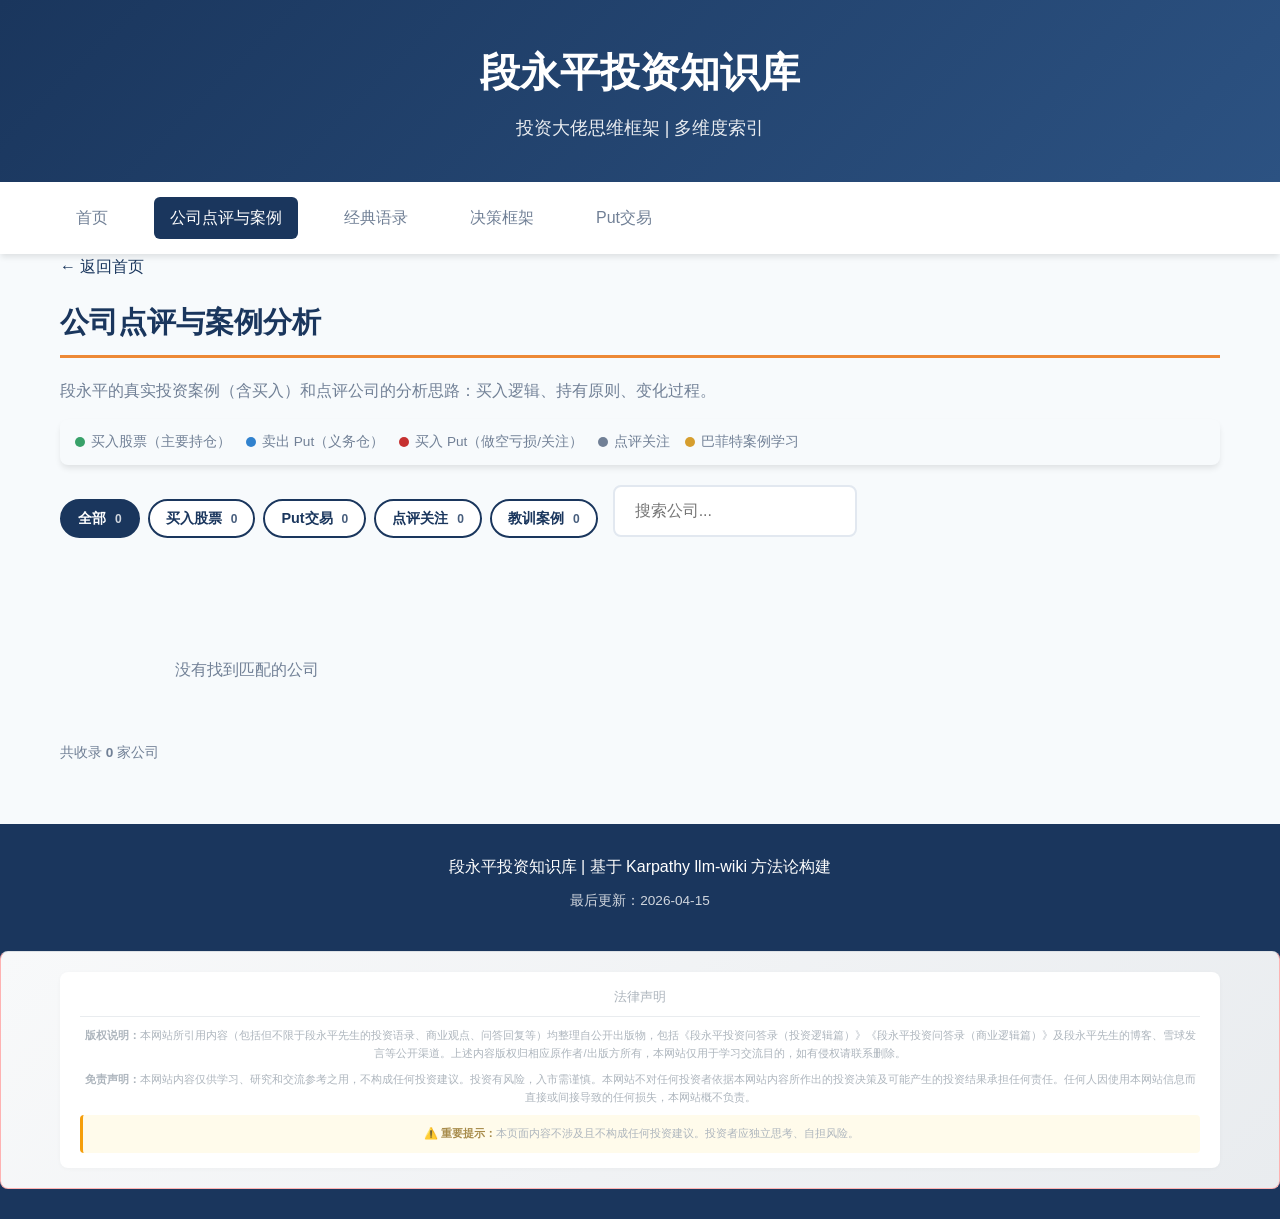
==== commit 43b625f7: "修复公司点评与案例页面空白问题 - 添加轻量级的 companyList.js (3.8KB) 用于快速加载 - 修改 cases.html 使用 companyList 渲染公司卡片 - 保留 co" ====
--- a/cases.html
+++ b/cases.html
@@ -5,6 +5,7 @@
     <meta name="viewport" content="width=device-width, initial-scale=1.0">
     <title>公司点评与案例分析 - 段永平投资知识库</title>
     <link rel="stylesheet" href="css/style.css">
+    <script src="js/companyList.js"></script>
     <script src="js/companyData.js"></script>
 </head>
 <body>
@@ -215,9 +216,11 @@
 
         // ========== 公司数据处理 ==========
         function getCompanyList() {
-            return Object.keys(companyData).map(name => ({
+            // 优先使用轻量级的 companyList，如果不可用则使用 companyData
+            const dataSource = typeof companyList !== 'undefined' ? companyList : companyData;
+            return Object.keys(dataSource).map(name => ({
                 name: name,
-                ...companyData[name]
+                ...dataSource[name]
             }));
         }
 
